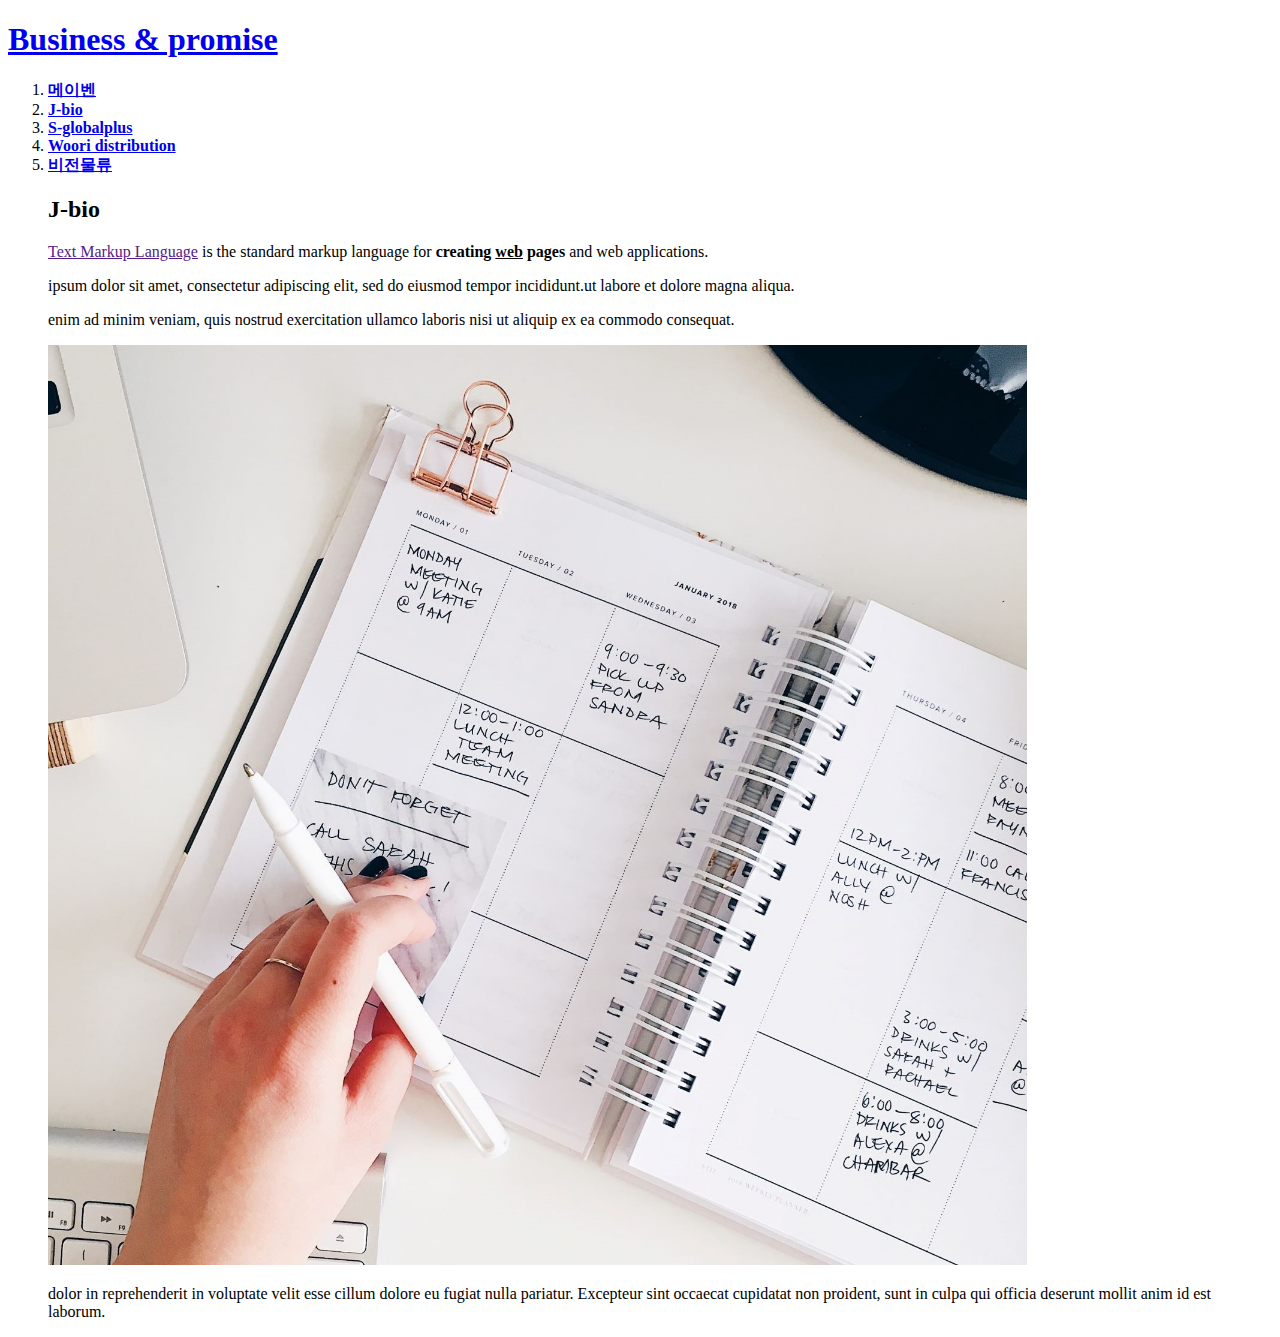
==== 4.html @ 026d720a "Add files via upload" ====
<!doctype html>
<html>
<head>
<title>Business & promise - Woori distribution</title>
</head>
<body>
<h1><a href="index.html">Business & promise</a></h1>
    <ol>
        <li><strong><a href="1.html">메이벤</a></strong></li>        
        <li><strong><a href="2.html">J-bio</a></strong></li>    
       <li><strong><a href="3.html">S-globalplus</a></strong></li>
        <li><strong><a href="4.html">Woori distribution</a></strong></li>
        <li><strong><a href="5.html">비전물류</a></strong></li>
    </0l>
<h2>J-bio</h2>

<p><a href=""target="_blank" title="html5 specicfication">Text Markup Language</a> is the standard markup language for <strong>creating <u>web</u> pages</strong> and web applications.</p> 
<p>ipsum dolor sit amet, consectetur adipiscing elit, sed do eiusmod tempor incididunt.ut labore et dolore magna aliqua.<p> enim ad minim veniam, quis nostrud exercitation ullamco laboris nisi ut aliquip ex ea commodo consequat.</p> 
<img src="우리.jpg" width="80%"><p> dolor in reprehenderit in voluptate velit esse cillum dolore eu fugiat nulla pariatur. Excepteur sint occaecat cupidatat non proident, sunt in culpa qui officia deserunt mollit anim id est laborum.</p>
</body>
</html>
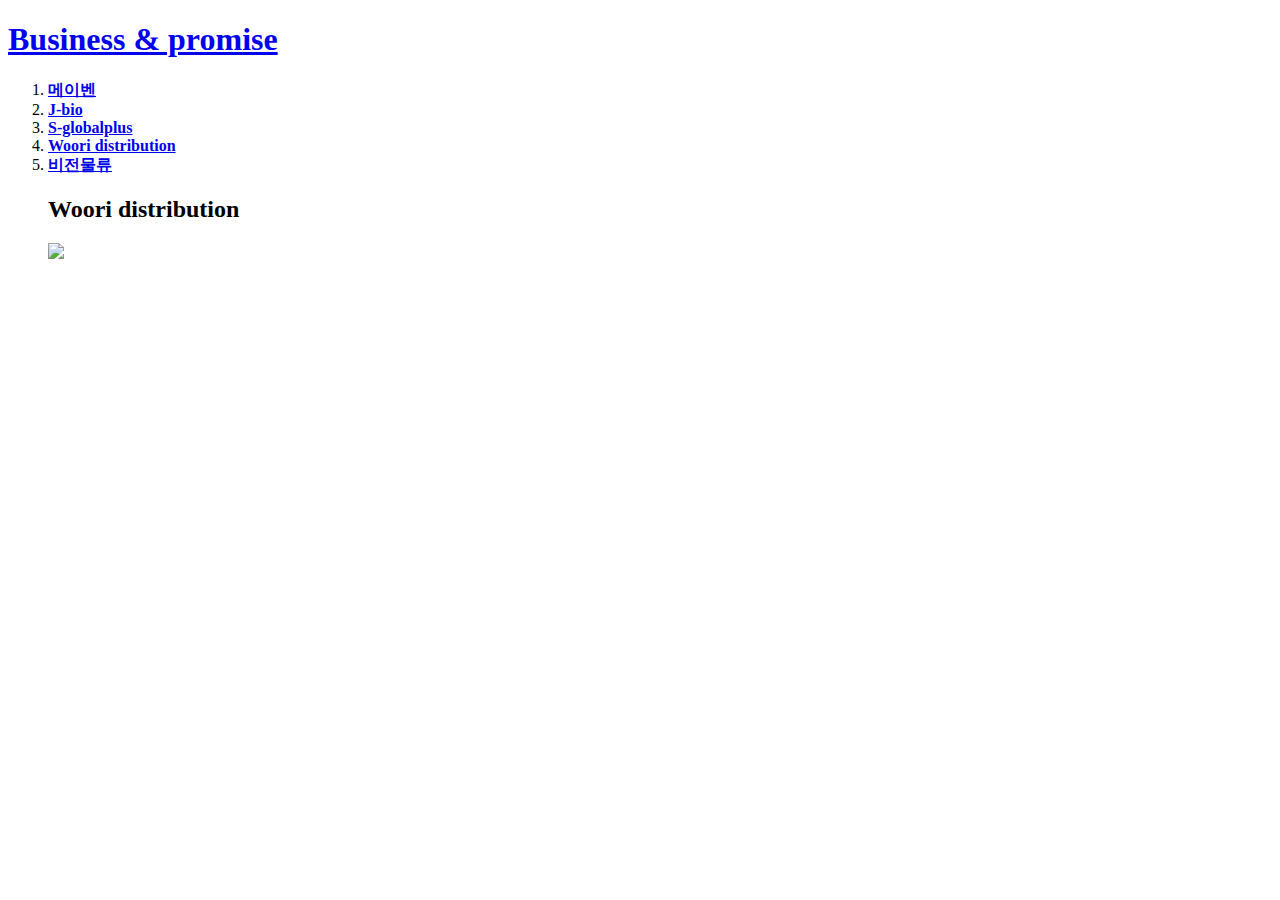
==== commit 680cbb04: "완성" ====
--- a/4.html
+++ b/4.html
@@ -1,7 +1,7 @@
 <!doctype html>
 <html>
 <head>
-<title>Business & promise - Woori distribution</title>
+<title>web1 - Business & promise - Woori distribution</title>
 </head>
 <body>
 <h1><a href="index.html">Business & promise</a></h1>
@@ -12,10 +12,8 @@
         <li><strong><a href="4.html">Woori distribution</a></strong></li>
         <li><strong><a href="5.html">비전물류</a></strong></li>
     </0l>
-<h2>J-bio</h2>
+<h2>Woori distribution</h2>
 
-<p><a href=""target="_blank" title="html5 specicfication">Text Markup Language</a> is the standard markup language for <strong>creating <u>web</u> pages</strong> and web applications.</p> 
-<p>ipsum dolor sit amet, consectetur adipiscing elit, sed do eiusmod tempor incididunt.ut labore et dolore magna aliqua.<p> enim ad minim veniam, quis nostrud exercitation ullamco laboris nisi ut aliquip ex ea commodo consequat.</p> 
-<img src="우리.jpg" width="80%"><p> dolor in reprehenderit in voluptate velit esse cillum dolore eu fugiat nulla pariatur. Excepteur sint occaecat cupidatat non proident, sunt in culpa qui officia deserunt mollit anim id est laborum.</p>
+<img src="우리" wisth="300"height="200">
 </body>
 </html>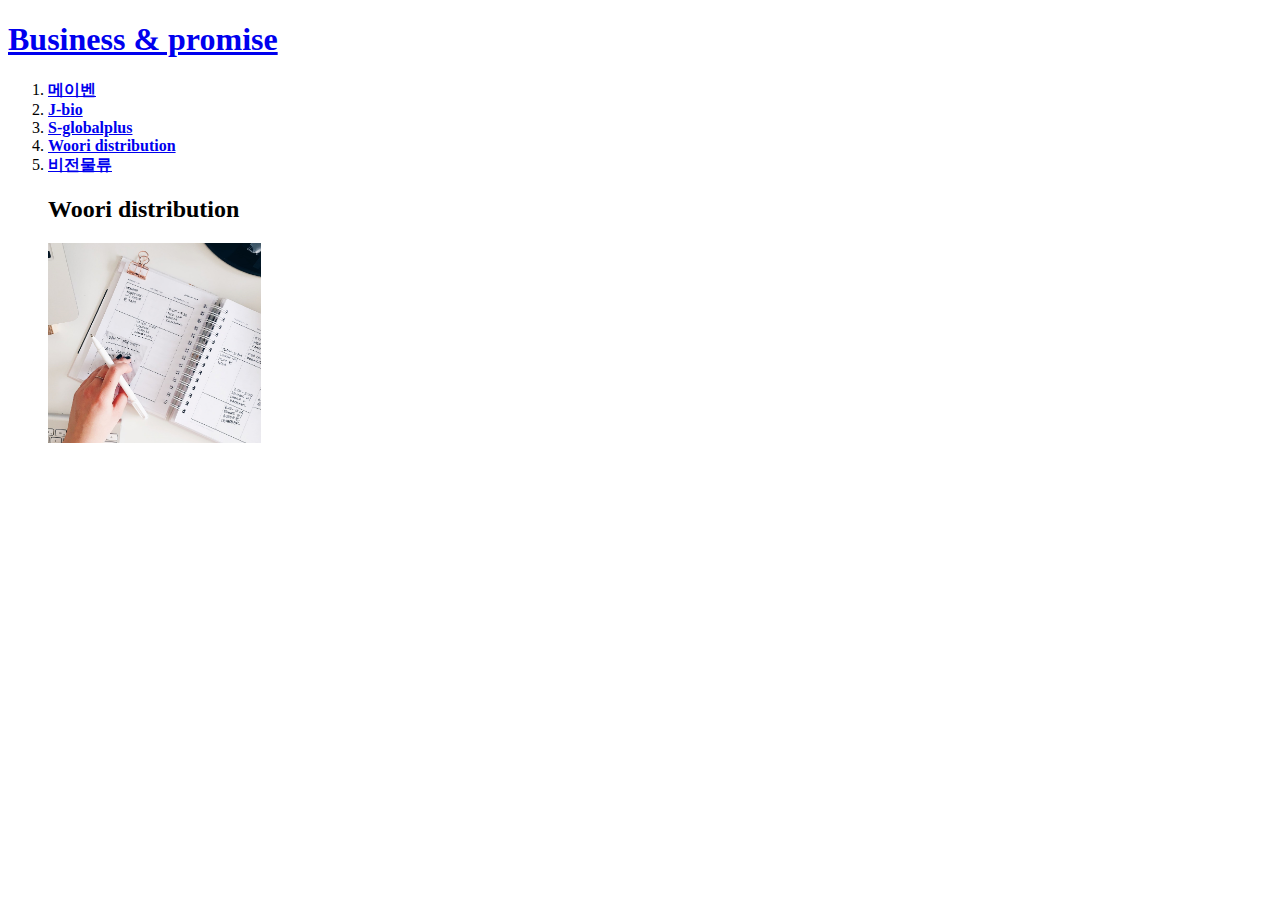
==== commit cc685681: "완성" ====
--- a/4.html
+++ b/4.html
@@ -14,6 +14,6 @@
     </0l>
 <h2>Woori distribution</h2>
 
-<img src="우리" wisth="300"height="200">
+<img src="우리.jpg" wisth="300"height="200">
 </body>
 </html>